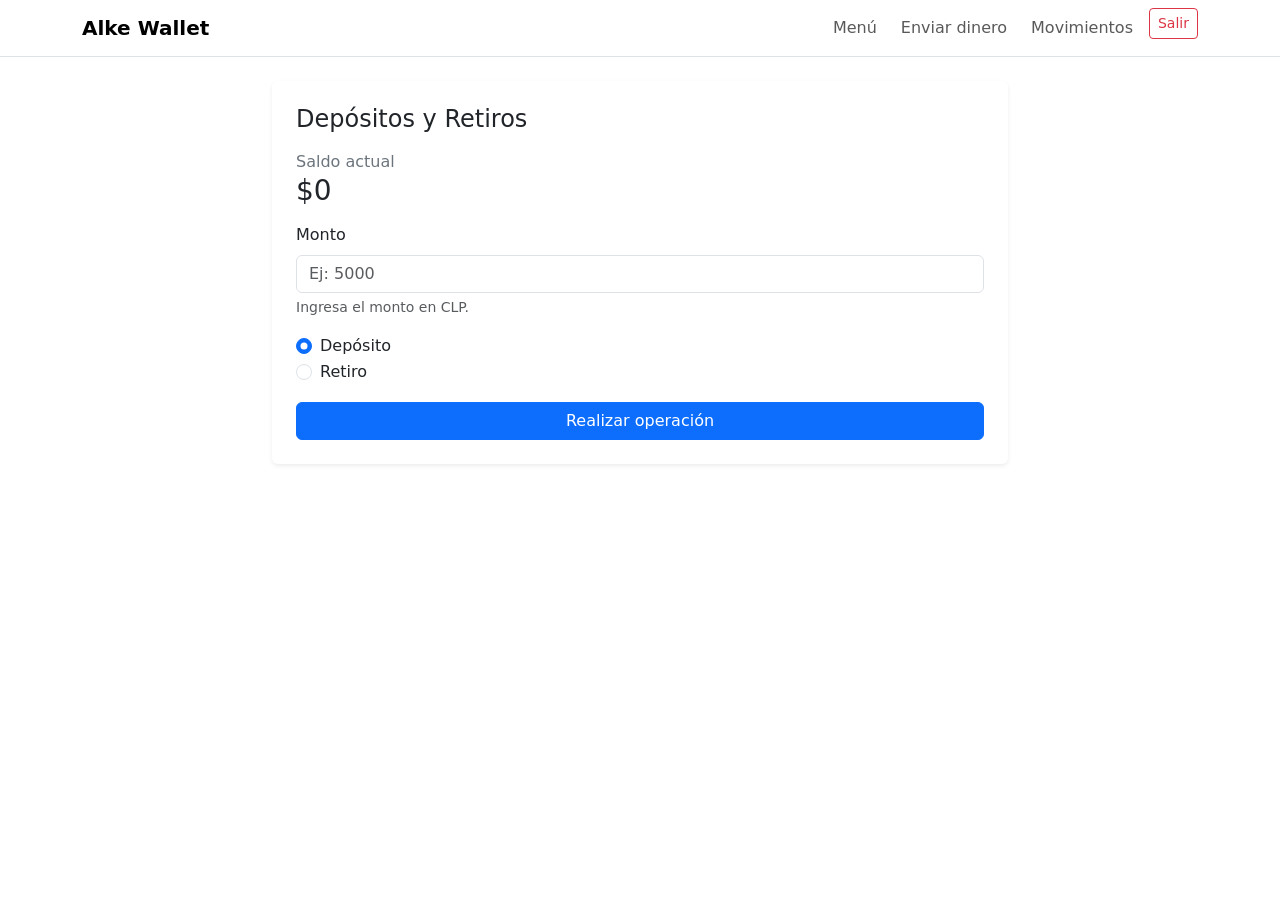
==== pages/deposit.html @ 84f37495 "se crea la pagina para los depósitos" ====
<!doctype html>
<html lang="es">
<head>
  <meta charset="utf-8" />
  <meta name="viewport" content="width=device-width, initial-scale=1" />
  <title>Depósitos | Alke Wallet</title>

  <link href="https://cdn.jsdelivr.net/npm/bootstrap@5.3.3/dist/css/bootstrap.min.css" rel="stylesheet">
  <link rel="stylesheet" href="../assets/css/styles.css">
</head>

<body class="bg-soft" data-page="deposit">

  <nav class="navbar navbar-expand-lg bg-white border-bottom">
    <div class="container">
      <a class="navbar-brand fw-bold" href="menu.html">Alke Wallet</a>
      <button class="navbar-toggler" type="button" data-bs-toggle="collapse" data-bs-target="#nav">
        <span class="navbar-toggler-icon"></span>
      </button>
      <div id="nav" class="collapse navbar-collapse">
        <ul class="navbar-nav ms-auto gap-2">
          <li class="nav-item"><a class="nav-link" href="menu.html">Menú</a></li>
          <li class="nav-item"><a class="nav-link" href="sendmoney.html">Enviar dinero</a></li>
          <li class="nav-item"><a class="nav-link" href="transactions.html">Movimientos</a></li>
          <li class="nav-item"><button id="btnLogout" class="btn btn-outline-danger btn-sm" onclick="logout()">Salir</button></li>
        </ul>
      </div>
    </div>
  </nav>

  <main class="container py-4" style="max-width: 760px;">
    <div class="card border-0 shadow-sm">
      <div class="card-body p-4">
        <h1 class="h4 mb-3">Depósitos y Retiros</h1>

        <div class="mb-3">
          <div class="text-secondary">Saldo actual</div>
          <div id="balanceValue" class="h3 money mb-0">$0</div>
        </div>

        <form id="depositForm" class="row g-3">
          <div class="col-12">
            <label class="form-label">Monto</label>
            <input id="amount" class="form-control" type="number" min="1" required placeholder="Ej: 5000">
            <div class="form-text">Ingresa el monto en CLP.</div>
          </div>

          <div class="col-12">
            <div class="form-check">
              <input class="form-check-input" type="radio" name="action" id="rDeposit" value="deposit" checked>
              <label class="form-check-label" for="rDeposit">Depósito</label>
            </div>
            <div class="form-check">
              <input class="form-check-input" type="radio" name="action" id="rWithdraw" value="withdraw">
              <label class="form-check-label" for="rWithdraw">Retiro</label>
            </div>
          </div>

          <div class="col-12">
            <button class="btn btn-primary w-100" type="submit">Realizar operación</button>
          </div>
        </form>

      </div>
    </div>
  </main>

  <script src="https://code.jquery.com/jquery-3.7.1.min.js"></script>
  <script src="https://cdn.jsdelivr.net/npm/bootstrap@5.3.3/dist/js/bootstrap.bundle.min.js"></script>

  <script src="../assets/js/data.js"></script>
  <script src="../assets/js/ui.js"></script>
  <script src="../assets/js/auth.js"></script>
  <script src="../assets/js/wallet.js"></script>
  <script src="../assets/js/app.js"></script>
</body>
</html>
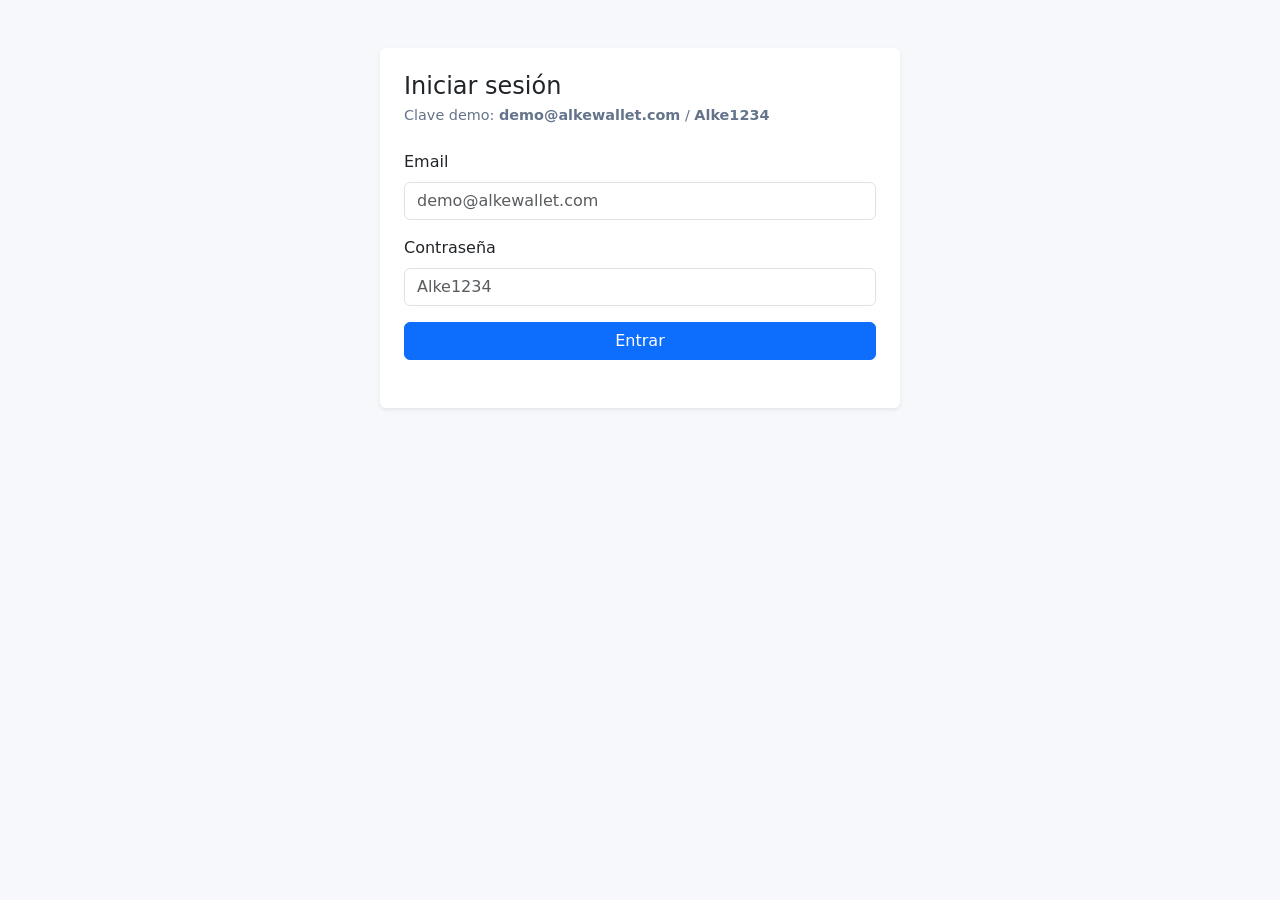
==== commit a3e97158: "se revisa y corrige el archivo de estilos" ====
--- a/pages/deposit.html
+++ b/pages/deposit.html
@@ -1,77 +1,136 @@
-<!doctype html>
-<html lang="es">
-<head>
-  <meta charset="utf-8" />
-  <meta name="viewport" content="width=device-width, initial-scale=1" />
-  <title>Depósitos | Alke Wallet</title>
+<!doctype html> <!-- Declara HTML5 -->
+<html lang="es"> <!-- Idioma: español -->
+<head> <!-- Metadatos y enlaces a recursos -->
+  <meta charset="utf-8" /> <!-- Conjunto de caracteres UTF-8 -->
+  <meta name="viewport" content="width=device-width, initial-scale=1" /> <!-- Responsable para móviles -->
+  <title>Depósitos | Alke Wallet</title> <!-- Título de la pestaña -->
 
-  <link href="https://cdn.jsdelivr.net/npm/bootstrap@5.3.3/dist/css/bootstrap.min.css" rel="stylesheet">
-  <link rel="stylesheet" href="../assets/css/styles.css">
-</head>
+  <link href="https://cdn.jsdelivr.net/npm/bootstrap@5.3.3/dist/css/bootstrap.min.css" rel="stylesheet"> <!-- Bootstrap CSS CDN -->
+  <link rel="stylesheet" href="../assets/css/styles.css"> <!-- Estilos personalizados -->
+</head> <!-- Fin head -->
 
-<body class="bg-soft" data-page="deposit">
+<body class="bg-soft" data-page="deposit"> <!-- Body con clase visual y data-page para JS -->
 
-  <nav class="navbar navbar-expand-lg bg-white border-bottom">
-    <div class="container">
-      <a class="navbar-brand fw-bold" href="menu.html">Alke Wallet</a>
-      <button class="navbar-toggler" type="button" data-bs-toggle="collapse" data-bs-target="#nav">
-        <span class="navbar-toggler-icon"></span>
+  <nav class="navbar navbar-expand-lg bg-white border-bottom"> <!-- Barra de navegación el estilo indica  -->
+    <div class="container"> <!-- Contenedor centrado -->
+      <a class="navbar-brand fw-bold" href="menu.html">Alke Wallet</a> <!-- Enlace al menú principal -->
+      <button class="navbar-toggler" type="button" data-bs-toggle="collapse" data-bs-target="#nav"> <!-- Botón collapsible -->
+        <span class="navbar-toggler-icon"></span> <!-- Icono del toggler -->
       </button>
-      <div id="nav" class="collapse navbar-collapse">
-        <ul class="navbar-nav ms-auto gap-2">
-          <li class="nav-item"><a class="nav-link" href="menu.html">Menú</a></li>
-          <li class="nav-item"><a class="nav-link" href="sendmoney.html">Enviar dinero</a></li>
-          <li class="nav-item"><a class="nav-link" href="transactions.html">Movimientos</a></li>
-          <li class="nav-item"><button id="btnLogout" class="btn btn-outline-danger btn-sm" onclick="logout()">Salir</button></li>
+      <div id="nav" class="collapse navbar-collapse"> <!-- Elementos del nav colapsable -->
+        <ul class="navbar-nav ms-auto gap-2"> <!-- Menú alineado a la derecha -->
+          <li class="nav-item"><a class="nav-link" href="menu.html">Menú</a></li> <!-- Enlace Menú -->
+          <li class="nav-item"><a class="nav-link" href="sendmoney.html">Enviar dinero</a></li> <!-- Enlace enviar -->
+          <li class="nav-item"><a class="nav-link" href="transactions.html">Movimientos</a></li> <!-- Enlace movimientos -->
+          <li class="nav-item"><button id="btnLogout" class="btn btn-outline-danger btn-sm" onclick="logout()">Salir</button></li> <!-- Botón logout con id -->
         </ul>
       </div>
     </div>
   </nav>
 
-  <main class="container py-4" style="max-width: 760px;">
-    <div class="card border-0 shadow-sm">
-      <div class="card-body p-4">
-        <h1 class="h4 mb-3">Depósitos y Retiros</h1>
+  <main class="container py-4 mt-4" style="width: 350px;" col-6> <!-- Contenedor principal con ancho máximo -->
+    <div class="card border-0 shadow-sm"> <!-- Card para agrupar contenido -->
+      <div class="card-body p-4"> <!-- Padding interno de la card -->
+        <h1 class="h4 mb-3">Depósitos y Retiros</h1> <!-- Título de la sección -->
 
-        <div class="mb-3">
-          <div class="text-secondary">Saldo actual</div>
-          <div id="balanceValue" class="h3 money mb-0">$0</div>
+        <div class="mb-6 "> <!-- Bloque saldo -->
+          <div class="text-secondary">Saldo actual</div> <!-- Etiqueta saldo -->
+          <div id="balanceValue" class="h3 money mb-0">$0</div> <!-- Saldo mostrado dinámicamente por wallet.js -->
         </div>
 
-        <form id="depositForm" class="row g-3">
-          <div class="col-12">
-            <label class="form-label">Monto</label>
-            <input id="amount" class="form-control" type="number" min="1" required placeholder="Ej: 5000">
-            <div class="form-text">Ingresa el monto en CLP.</div>
+        <form id="depositForm" class="row g-3" class= "mb-6" > <!-- Form: id usado por wallet.js para operaciones -->
+          <div class="col-6> <!-- Columna completa para el monto -->
+            <label class="form-label">Monto</label> <!-- Label monto -->
+            <input id="amount" class="form-control" type="number" min="1" required placeholder="Ej: 5000"> <!-- Input monto con restricciones -->
+            <div class="form-text">Ingresa el monto en CLP.</div> <!-- Ayuda de formato -->
           </div>
 
-          <div class="col-12">
-            <div class="form-check">
-              <input class="form-check-input" type="radio" name="action" id="rDeposit" value="deposit" checked>
-              <label class="form-check-label" for="rDeposit">Depósito</label>
+          <div class="col-12" class="row g-3"> <!-- Opciones depósito/retiro -->
+            <div class="form-check"> <!-- Opción depósito -->
+              <input class="form-check-input" type="radio" name="action" id="rDeposit" value="deposit" checked> <!-- Radio deposit -->
+              <label class="form-check-label" for="rDeposit">Depósito</label> <!-- Label deposit -->
             </div>
-            <div class="form-check">
-              <input class="form-check-input" type="radio" name="action" id="rWithdraw" value="withdraw">
-              <label class="form-check-label" for="rWithdraw">Retiro</label>
+            <div class="form-check"> <!-- Opción retiro -->
+              <input class="form-check-input" type="radio" name="action" id="rWithdraw" value="withdraw"> <!-- Radio withdraw -->
+              <label class="form-check-label" for="rWithdraw">Retiro</label> <!-- Label withdraw -->
             </div>
           </div>
 
-          <div class="col-12">
-            <button class="btn btn-primary w-100" type="submit">Realizar operación</button>
+          <div class="col-6"> <!-- Botón enviar -->
+            <button class="btn btn-primary w-100" type="submit">Realizar operación</button> <!-- Submit del formulario -->
           </div>
-        </form>
+        </form> <!-- Fin form -->
 
       </div>
     </div>
   </main>
 
-  <script src="https://code.jquery.com/jquery-3.7.1.min.js"></script>
-  <script src="https://cdn.jsdelivr.net/npm/bootstrap@5.3.3/dist/js/bootstrap.bundle.min.js"></script>
+  <script src="https://code.jquery.com/jquery-3.7.1.min.js"></script> <!-- jQuery CDN -->
+  <script src="https://cdn.jsdelivr.net/npm/bootstrap@5.3.3/dist/js/bootstrap.bundle.min.js"></script> <!-- Bootstrap JS -->
 
-  <script src="../assets/js/data.js"></script>
-  <script src="../assets/js/ui.js"></script>
-  <script src="../assets/js/auth.js"></script>
-  <script src="../assets/js/wallet.js"></script>
-  <script src="../assets/js/app.js"></script>
-</body>
-</html>
+  <script src="../assets/js/data.js"></script> <!-- Datos y persistencia local -->
+  <script src="../assets/js/ui.js"></script> <!-- Utilidades UI -->
+  <script src="../assets/js/auth.js"></script> <!-- Manejo de sesión -->
+  <script src="../assets/js/wallet.js"></script> <!-- Lógica de wallet: actualizar saldo, procesar operaciones -->
+  <script src="../assets/js/app.js"></script> <!-- Inicializador general según data-page -->
+</body> <!-- Fin body -->
+</html> <!-- Fin documento -->
+<!--
+Resumen de estilos aplicados (resumen final):
+
+- `body.bg-soft`: clase definida en `assets/css/styles.css` que aplica
+  un color de fondo suave y ajustes globales de tipografía y espaciado.
+
+- `nav.navbar`, `.navbar-brand`, `.nav-link`: estilos de Bootstrap para la
+  barra de navegación (layout responsivo, padding, colapso en pantallas
+  pequeñas). `border-bottom` añade una línea inferior visible.
+
+- `.container`: limita el ancho y centra el contenido; combina con utilidades
+  `py-*` para padding vertical (ej. `py-4`).
+
+- `main.container`: padding vertical (`py-4`) y en este archivo `style="max-width: 760px;"`
+  para restringir el ancho principal de la vista.
+
+- `.card`, `.card-body`: Bootstrap provee sombra, bordes y padding; se usa para
+  agrupar secciones (saldo, formulario). `.shadow-sm` añade sombra ligera.
+
+- encabezados (`h1`, `h4`, `h3`, `h6`): usan utilidades de margen (`mb-*`) y
+  tamaños tipográficos de Bootstrap; se armonizan con las reglas globales del CSS.
+
+- `#balanceValue` y `.money`: la clase `.money` (definida en `styles.css`) suele
+  formatear la fuente (peso, tamaño) y el espaciado para destacar montos monetarios;
+  `#balanceValue` es actualizado por `wallet.js`.
+
+- `form`, `.form-control`, `.form-label`, `.form-text`: Bootstrap aplica estilos
+  a inputs, labels y textos de ayuda; inputs ocupan el 100% del ancho de su contenedor
+  y reciben borde y padding estándar.
+
+- `input[type="number"]#amount`: atributo `min="1"` y `required` no son estilos
+  pero condicionan la entrada; el aspecto lo marca `.form-control`.
+
+- `.form-check` (radios): Bootstrap maneja la disposición y el espaciado de
+  opciones tipo radio/checkbox con sus labels asociados.
+
+- `.btn`, `.btn-primary`, `.btn-outline-*`: clases de Bootstrap para botones
+  con colores, padding y comportamientos responsive; `.w-100` hace que el botón
+  ocupe todo el ancho del contenedor.
+
+- Modal (`.modal`, `.modal-dialog`, `.modal-content`): estilos y comportamiento
+  provistos por Bootstrap; los inputs dentro del modal usan las mismas clases
+  de formulario para estilo consistente.
+
+- Componentes utilitarios: clases como `d-flex`, `gap-2`, `mt-3`, `mb-3`,
+  `g-3` (grid gap) y `mx-auto` son utilidades de Bootstrap usadas para espaciado
+  y alineación sin CSS adicional.
+
+- Reglas personalizadas en `assets/css/styles.css`: además de las utilidades
+  de Bootstrap, el proyecto define clases propias (por ejemplo `.bg-soft`,
+  `.money`, `.card-hover`) que ajustan colores, transiciones y tamaños para
+  adaptar la apariencia a la identidad del proyecto.
+
+Notas:
+- Bootstrap proporciona la mayor parte del diseño y la apariencia base.
+- `assets/css/styles.css` contiene las personalizaciones (colores, tamaños,
+  clases utility específicas del proyecto). Para cambios visuales, editar
+  `assets/css/styles.css` es lo recomendado.
+-->
--- a/assets/css/styles.css
+++ b/assets/css/styles.css
@@ -0,0 +1,36 @@
+/* Paleta suave tipo fintech */ /* colores y variables CSS globales */
+:root{ /* define variables de color globales */
+  --bg-soft: #f6f8fb; /* fondo claro y suave */
+  --ink: #0f172a; /* texto oscuro principal */
+  --muted: #64748b; /* texto gris neutro */
+  --brand: #0d6efd; /* azul de marca (primario) */
+}
+
+.bg-soft{ background: var(--bg-soft); } /* aplica fondo suave a toda la página */
+.text-muted2{ color: var(--muted); } /* texto gris para información secundaria */
+
+.brand-badge{ /* etiqueta pequeña con marca */
+  display:inline-flex; /* contenedor flexible en línea */
+  align-items:center; /* centra verticalmente */
+  gap:.5rem; /* espacio entre elementos internos */
+  padding:.35rem .6rem; /* relleno pequeño alrededor */
+  border-radius:999px; /* hace forma de píldora (esquinas redondeadas) */
+  background:#204a8d; /* fondo azul muy claro */
+  color:var(--brand); /* texto azul de marca */
+  font-weight:600; /* texto más pesado */
+  font-size:.9rem; /* tamaño reducido */
+}
+
+.money{ /* estilos para montos/números */
+  font-variant-numeric: tabular-nums; /* números de ancho fijo para alineación */
+  letter-spacing: .2px; /* espaciado entre letras para legibilidad */
+}
+
+.pointer{ cursor: pointer; } /* muestra cursor de mano sobre elementos */
+
+.card-hover:hover{ /* efecto al pasar mouse sobre cards */
+  transform: translateY(-2px); /* sube ligeramente la tarjeta */
+  transition: .15s ease-in-out; /* animación suave y rápida */
+}
+
+.small-help{ font-size: .9rem; color: var(--muted); } /* texto pequeño de ayuda en gris */
